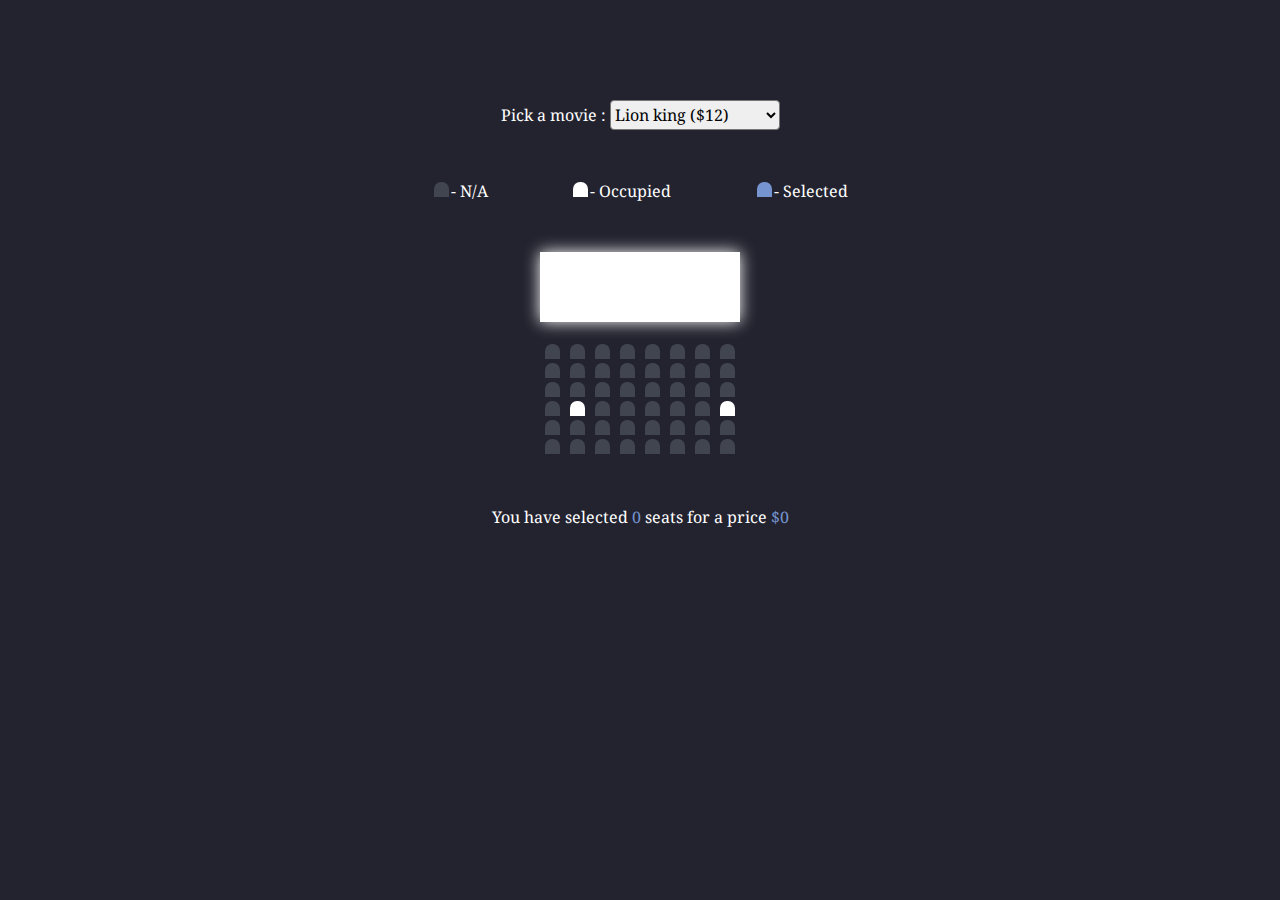
==== movie-seat-picker/index.html @ b1f6e08a "added movie seat picker" ====
<!DOCTYPE html>
<html lang="en">
<head>
    <meta charset="UTF-8">
    <title>Movie seat picker</title>
    <link rel="preconnect" href="https://fonts.googleapis.com">
    <link rel="preconnect" href="https://fonts.gstatic.com" crossorigin>
    <link href="https://fonts.googleapis.com/css2?family=Noto+Serif&display=swap" rel="stylesheet">
    <link rel="stylesheet" href="style.css">
</head>
<body>
<div class="container">
    <div class="movie-list">
Pick a movie :
        <select id="movies">
            <option value="12"><span class="movie-name">Lion king</span> <span class="price">($12)</span></option>
            <option value="19"><span class="movie-name">Toy story</span> <span class="price">($19)</span></option>
            <option value="11"><span class="movie-name">Iron Man</span> <span class="price">($11)</span></option>
            <option value="10"><span class="movie-name">It</span> <span class="price">($10)</span></option>
        </select>
    </div>
    <div class="seats-types">
        <div><div class="seat-example"></div>  - N/A</div>
        <div> <div class="seat-example occupied"></div>  - Occupied</div>
        <div><div class="seat-example selected"></div>  - Selected</div>
    </div>
    <div class="cinema-hall">
        <div class="screen">

        </div>
        <div class="seats">
            <div class="row">
            <div class="seat"></div>
            <div class="seat"></div>
            <div class="seat"></div>
            <div class="seat"></div>
            <div class="seat"></div>
            <div class="seat"></div>
            <div class="seat"></div>
            <div class="seat"></div>
        </div>
            <div class="row">
                <div class="seat"></div>
                <div class="seat"></div>
                <div class="seat"></div>
                <div class="seat"></div>
                <div class="seat"></div>
                <div class="seat"></div>
                <div class="seat"></div>
                <div class="seat"></div>
            </div>
            <div class="row">
                <div class="seat"></div>
                <div class="seat"></div>
                <div class="seat"></div>
                <div class="seat"></div>
                <div class="seat"></div>
                <div class="seat"></div>
                <div class="seat"></div>
                <div class="seat"></div>
            </div>
            <div class="row">
                <div class="seat"></div>
                <div class="seat occupied"></div>
                <div class="seat"></div>
                <div class="seat"></div>
                <div class="seat"></div>
                <div class="seat"></div>
                <div class="seat"></div>
                <div class="seat occupied"></div>
            </div>
            <div class="row">
                <div class="seat"></div>
                <div class="seat"></div>
                <div class="seat"></div>
                <div class="seat"></div>
                <div class="seat"></div>
                <div class="seat"></div>
                <div class="seat"></div>
                <div class="seat"></div>
            </div>
            <div class="row">
                <div class="seat"></div>
                <div class="seat"></div>
                <div class="seat"></div>
                <div class="seat"></div>
                <div class="seat"></div>
                <div class="seat"></div>
                <div class="seat"></div>
                <div class="seat"></div>
            </div>
        </div>
    </div>
    <div class="final-info">
You have selected <span id="count-of-seats">0</span> seats for a price <span id="price">$0</span>
    </div>

</div>
<script rel="script" src="main.js"></script>
</body>
</html>
---- movie-seat-picker/style.css ----
*{
    box-sizing: border-box;
    margin: 0;
    padding: 0;
}

body{
    font-family: 'Noto Serif', serif;
    background-color: #23232F;
    color: white;
}

button {
    padding: 0;
    border: none;
    font: inherit;
    color: inherit;
    background-color: transparent;
    cursor: pointer;
}

.container{
    width: 500px;
    margin: 100px auto;
}

.movie-list{
    text-align: center;
    margin: 40px auto;
}

.movie-list select{
    font: inherit;
    border-radius: 4px;
    width: 170px;
    height: 30px;
}

.cinema-hall{
    width: 200px;
    margin: auto;
}

.screen{
    width: 200px;
    height: 70px;
    background-color: white;
    box-shadow: 0 0 15px white;
    margin: 20px auto;
}

.seat, .seat-example{
    width: 15px;
    height: 15px;
    border-top-left-radius: 7px;
    border-top-right-radius: 7px;
    background-color: #40454F;
    margin: 2px;
}

.row{
    display: flex;
    justify-content: space-around;
}

.row div{
    cursor: pointer;
}

.final-info{
    text-align: center;
    margin: 50px auto;
}

.seats-types{
    margin: 50px auto;
    display: flex;
    justify-content: space-around;
}

.seats-types div{
    display: flex;
}

.occupied{
    background-color: white;
}

.selected{
    background-color: #7694D0;
}

.final-info span{
    color: #7694D0;
}
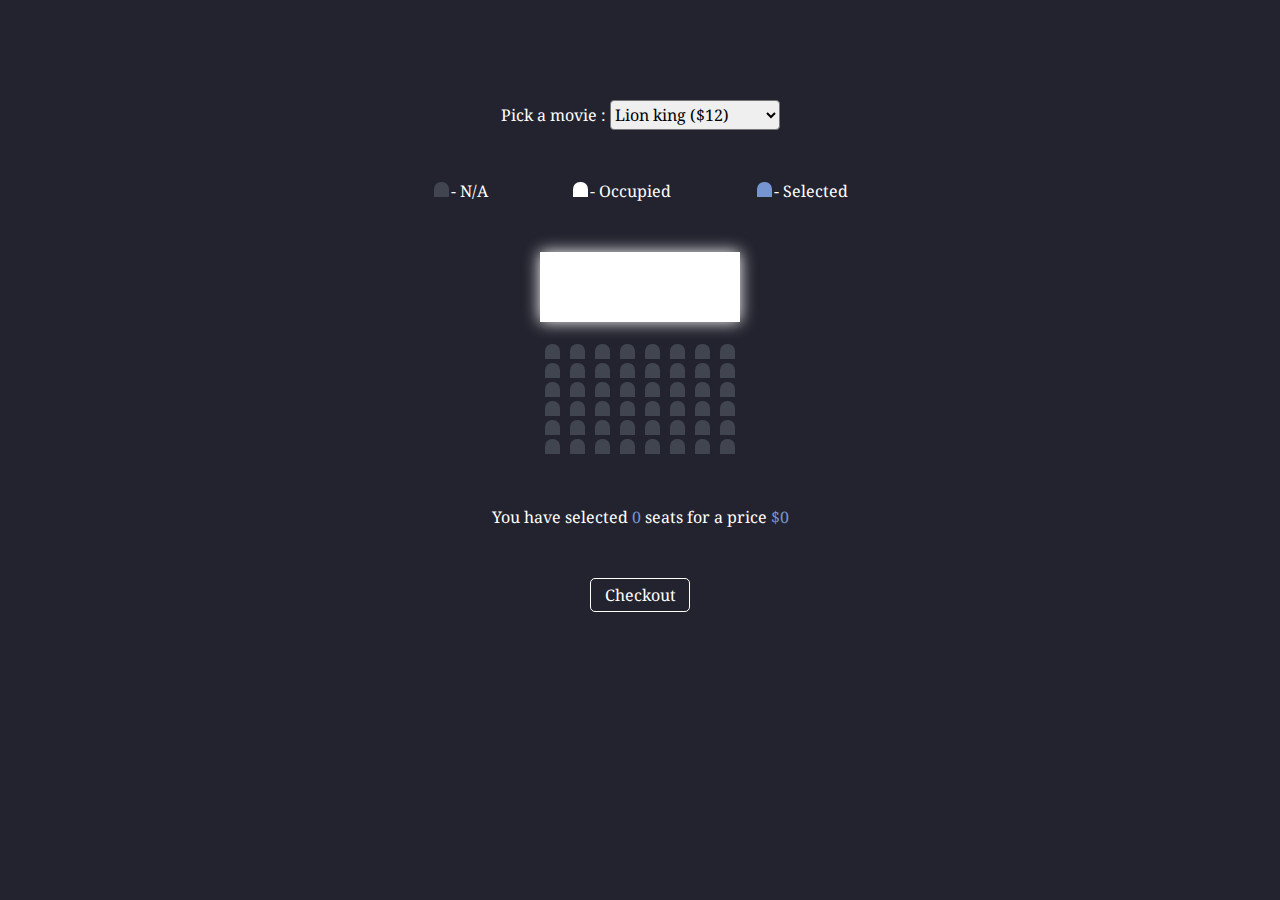
==== commit f7be9e8e: "finished seat picker" ====
--- a/movie-seat-picker/index.html
+++ b/movie-seat-picker/index.html
@@ -61,13 +61,13 @@
             </div>
             <div class="row">
                 <div class="seat"></div>
-                <div class="seat occupied"></div>
                 <div class="seat"></div>
                 <div class="seat"></div>
                 <div class="seat"></div>
                 <div class="seat"></div>
                 <div class="seat"></div>
-                <div class="seat occupied"></div>
+                <div class="seat"></div>
+                <div class="seat"></div>
             </div>
             <div class="row">
                 <div class="seat"></div>
@@ -94,7 +94,9 @@
     <div class="final-info">
 You have selected <span id="count-of-seats">0</span> seats for a price <span id="price">$0</span>
     </div>
-
+    <div class="checkout">
+        <button id="checkout">Checkout</button>
+    </div>
 </div>
 <script rel="script" src="main.js"></script>
 </body>
--- a/movie-seat-picker/style.css
+++ b/movie-seat-picker/style.css
@@ -92,4 +92,20 @@
 
 .final-info span{
     color: #7694D0;
+}
+
+.checkout{
+    text-align: center;
+}
+
+.checkout button{
+    width: 100px;
+    padding: 5px;
+    border-radius: 5px;
+    border: 1px solid white;
+}
+
+.checkout button:hover{
+    box-shadow: 0 0 20px 2px white;
+    transition: 0.5s;
 }